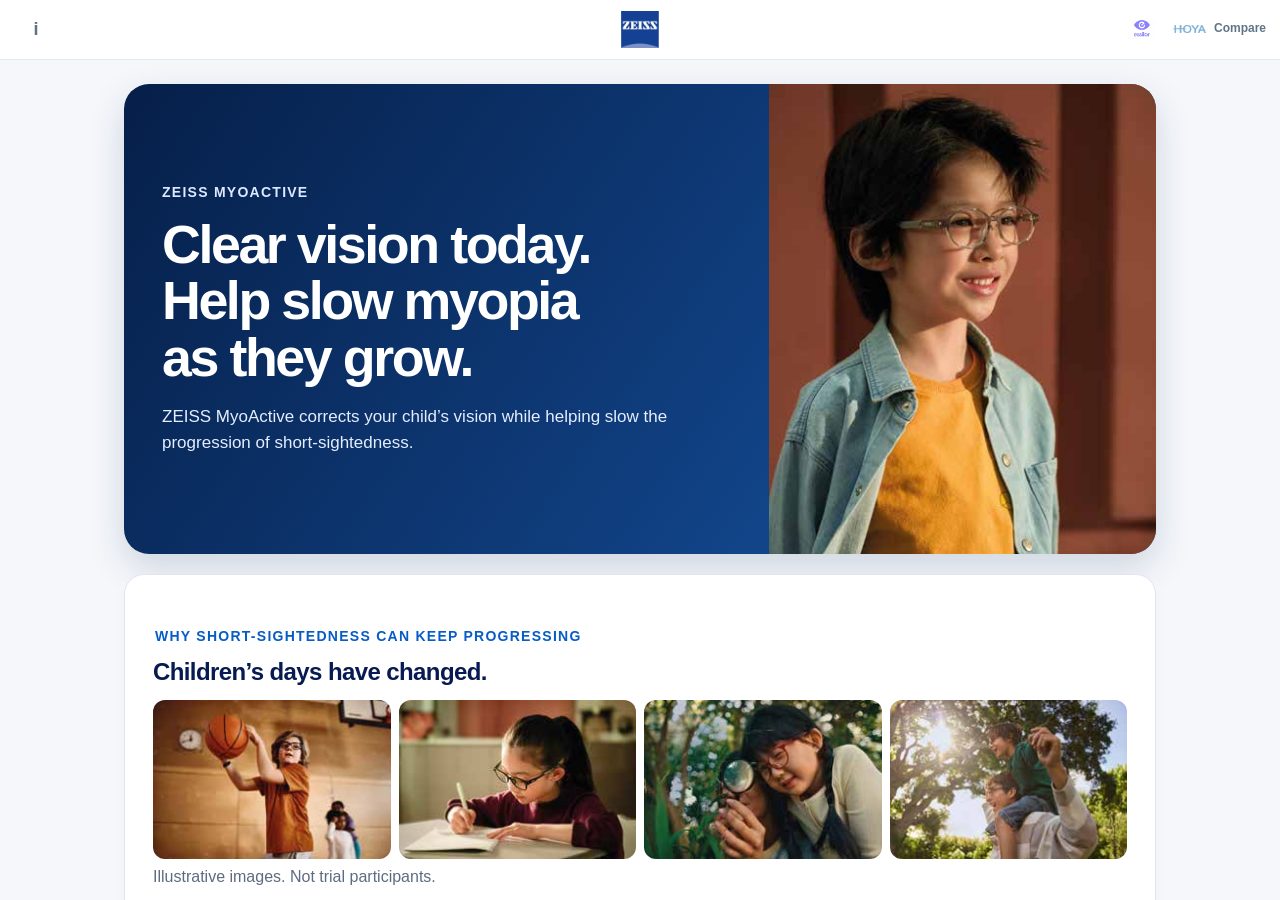
==== index.html @ d5e75822 "same but without logo print change" ====
<!doctype html>
<html lang="en">
<head>
  <meta charset="utf-8">
  <meta name="viewport" content="width=device-width,initial-scale=1,viewport-fit=cover">
  <meta name="theme-color" content="#173a56">
  <meta name="maxiview-myopia-release" content="2026-11-24-r1.18-r15-printing-preserved">
  <title>Myopia Management · Maxiview</title>
  <meta name="description" content="Compare Essilor Stellest, HOYA MiYOSMART and ZEISS MyoActive lens choices at Maxiview Optometrist.">
  <link rel="stylesheet" href="hub.css">
  <link rel="stylesheet" href="model-themes.css">
  <script defer src="catalogues/hoya/catalogue-data.js"></script>
  <script defer src="catalogues/zeiss/catalogue-data.js"></script>
  <script defer src="catalogue-data.js"></script>
  <script defer src="consultation-copy.js"></script>
  <script defer src="hub.js"></script>
</head>
<body>
  <div class="hub-shell">
    <header class="hub-header">
      <h1 id="hubTitle" class="visually-hidden">Myopia management</h1>
      <button id="hubInfo" class="hub-info" type="button" aria-label="Product information">i</button>
      <button id="hubHome" class="hub-home" type="button" aria-label="Return to lens options" hidden>‹</button>
      <button id="activeBrandTitle" class="hub-active-brand" type="button" aria-label="ZEISS">
        <img id="activeBrandLogo" class="active-brand-logo" src="catalogues/zeiss/assets/zeiss-logo.png" alt="ZEISS">
      </button>
      <div id="compareBrandTitles" class="hub-compare-brands" role="group" aria-label="Open a brand catalogue" hidden>
        <button id="compare-title-stellest" class="compare-brand-title" type="button" data-brand-tab="stellest" aria-label="Open Essilor catalogue"><img class="active-brand-logo" src="catalogues/stellest/assets/essilor-logo.png" alt="Essilor"></button>
        <button id="compare-title-hoya" class="compare-brand-title" type="button" data-brand-tab="hoya" aria-label="Open HOYA catalogue"><img class="active-brand-logo" src="catalogues/hoya/assets/hoya-logo.png" alt="HOYA"></button>
        <button id="compare-title-zeiss" class="compare-brand-title" type="button" data-brand-tab="zeiss" aria-label="Open ZEISS catalogue"><img class="active-brand-logo" src="catalogues/zeiss/assets/zeiss-logo.png" alt="ZEISS"></button>
      </div>
      <nav class="hub-tabs" aria-label="Lens catalogues and comparison">
        <button id="tab-stellest" class="hub-tab brand-stellest" type="button" aria-controls="panel-stellest" data-tab="stellest" aria-label="Open Essilor catalogue"><img class="tab-brand-logo" src="catalogues/stellest/assets/essilor-logo.png" alt="Essilor"></button>
        <button id="tab-hoya" class="hub-tab brand-hoya" type="button" aria-controls="panel-hoya" data-tab="hoya" aria-label="Open HOYA catalogue"><img class="tab-brand-logo" src="catalogues/hoya/assets/hoya-logo.png" alt="HOYA"></button>
        <button id="tab-zeiss" class="hub-tab brand-zeiss" type="button" aria-controls="panel-zeiss" data-tab="zeiss" aria-label="Open ZEISS catalogue" hidden><img class="tab-brand-logo" src="catalogues/zeiss/assets/zeiss-logo.png" alt="ZEISS"></button>
        <button id="tab-compare" class="hub-tab" type="button" aria-controls="panel-compare" data-tab="compare">Compare</button>
      </nav>
    </header>
    <main class="hub-main">
      <section id="panel-stellest" class="brand-panel" role="tabpanel" aria-labelledby="tab-stellest"></section>
      <section id="panel-hoya" class="brand-panel" role="tabpanel" aria-labelledby="tab-hoya" hidden></section>
      <section id="panel-zeiss" class="brand-panel" role="tabpanel" aria-labelledby="tab-zeiss" hidden></section>
      <section id="panel-compare" class="comparison-panel" role="tabpanel" aria-labelledby="tab-compare" hidden>
        <div id="comparisonSticky" class="comparison-sticky-head" aria-hidden="true" hidden></div>
        <div id="comparisonContent" class="comparison-content" tabindex="0"><div id="comparisonBody"></div></div>
      </section>
    </main>
  </div>
  <div id="lensDialog" class="overlay" role="dialog" aria-modal="true" aria-labelledby="lensChooserTitle" aria-describedby="lensChooserHelp" hidden>
    <div class="dialog-sheet lens-sheet">
      <div class="dialog-head"><div><h2 id="lensChooserTitle" tabindex="-1">Choose a lens</h2><p id="lensChooserHelp"></p></div><button id="closeLensChooser" class="secondary-button" type="button" aria-label="Close lens chooser">×</button></div>
      <div id="lensChoices" class="lens-choices"></div>
      <div class="dialog-actions"><button id="cancelLensChooser" class="secondary-button" type="button">Cancel</button></div>
    </div>
  </div>
  <div id="frameDialog" class="overlay" role="dialog" aria-modal="true" aria-labelledby="frameTitle" hidden>
    <div class="dialog-sheet">
      <div class="dialog-head"><div><h2 id="frameTitle">Frame</h2><p id="frameIntro"></p></div><button id="closeFrame" class="secondary-button" type="button" aria-label="Close frame settings">×</button></div>
      <div class="frame-field"><label for="frameAmount">Frame</label><input id="frameAmount" type="number" inputmode="numeric" min="0" max="99999" step="1" placeholder="Not added"><button id="removeFrame" class="secondary-button" type="button" aria-label="Remove frame" title="Remove frame">✕</button></div>
      <button id="frameComplimentary" class="complimentary-button" type="button" aria-pressed="false">Make frame complimentary</button>
      <div class="dialog-total"><span>Frame</span><strong id="frameTotal">Not added</strong></div>
      <div class="dialog-actions"><button id="cancelFrame" class="secondary-button" type="button">Cancel</button><button id="saveFrame" class="primary-button" type="button">Apply frame</button></div>
    </div>
  </div>
  <div id="hubStatus" class="visually-hidden" role="status" aria-live="polite"></div>
  <div id="hubToast" class="hub-toast" role="status" aria-live="polite"></div>
  <noscript>This catalogue requires JavaScript to compare lenses and prepare labels.</noscript>
</body>
</html>
---- hub.css ----
/* Maxiview Myopia Catalogue: isolated brand panels and shared comparison. */
:root{
  color-scheme:light;
  --hub-bg:#f5f7fb;
  --hub-card:#fff;
  --hub-ink:#173a56;
  --hub-text:#263c50;
  --hub-muted:#607488;
  --hub-line:#dce5ed;
  --hub-accent:#086a86;
  --hub-soft:#edf5f8;
  --hub-radius:19px;
  --brand-color:#086a86;
  --brand-soft:#edf7f8;
}
*{box-sizing:border-box}
html{height:100%;font-size:16px;-webkit-text-size-adjust:100%;scroll-behavior:auto}
body{height:100vh;height:100dvh;min-height:0;margin:0;overflow:hidden;background:var(--hub-bg);color:var(--hub-text);font-family:-apple-system,BlinkMacSystemFont,"Segoe UI",Roboto,Arial,sans-serif;font-size:1rem;line-height:1.5;-webkit-font-smoothing:antialiased}
[hidden]{display:none!important}
.visually-hidden{position:absolute;width:1px;height:1px;padding:0;margin:-1px;overflow:hidden;clip:rect(0,0,0,0);white-space:nowrap;border:0}
button,input,select{font:inherit}
button,input,select,a{-webkit-tap-highlight-color:transparent}
button{cursor:pointer;touch-action:manipulation}
button:disabled{cursor:default;opacity:.55}
button:focus-visible,input:focus-visible,select:focus-visible,a:focus-visible,summary:focus-visible,.comparison-scroll:focus-visible{outline:3px solid #2587b6;outline-offset:4px}
button:focus:not(:focus-visible){outline:none}
a{color:var(--hub-accent);text-underline-offset:3px}
.hub-shell{height:100vh;height:100dvh;min-width:0;min-height:0;display:grid;grid-template-rows:auto minmax(0,1fr);overflow:hidden}
.hub-header{position:relative;z-index:5;display:flex;align-items:center;justify-content:flex-start;gap:3px;min-width:0;min-height:60px;padding:7px max(14px,env(safe-area-inset-right)) 8px max(14px,env(safe-area-inset-left));background:var(--hub-card);border-bottom:1px solid rgba(96,116,136,.16)}
.hub-info,.hub-home{display:grid;place-items:center;flex:0 0 44px;width:44px;height:44px;min-width:44px;min-height:44px;padding:0;border:0;border-radius:7px;background:transparent;color:#5d7285;font-size:1.125rem;line-height:1;font-weight:700}
.hub-info:hover,.hub-home:hover{background:#f4f7f9;color:var(--hub-ink)}
.hub-info:focus-visible,.hub-home:focus-visible{outline-offset:-2px}
.hub-active-brand{position:absolute;left:50%;top:50%;transform:translate(-50%,-50%);display:flex;align-items:center;justify-content:center;min-width:44px;min-height:44px;max-width:120px;border:0;padding:0;background:transparent;color:var(--hub-ink);font-size:1.0625rem;line-height:1.2;font-weight:750;letter-spacing:-.02em;white-space:nowrap;pointer-events:auto}
.active-brand-logo{display:block;width:auto;height:38px;max-width:92px;object-fit:contain;opacity:1}
.hub-tabs{display:flex;align-items:center;justify-content:flex-end;flex-wrap:nowrap;gap:3px;width:auto;max-width:min(200px,100%);min-width:0;margin:0 0 0 auto}
.hub-tab{position:relative;display:flex;align-items:center;justify-content:center;flex:0 0 44px;gap:0;width:44px;height:44px;min-width:44px;min-height:44px;padding:0;border:0;border-radius:5px;background:transparent;color:var(--hub-muted);font-size:.75rem;line-height:1.3;font-weight:650;text-align:center;white-space:nowrap;transition:background .15s ease,color .15s ease}
#tab-compare{flex-basis:52px;width:52px}
.tab-brand-logo{display:block;width:auto;height:20px;max-width:34px;object-fit:contain;opacity:.5;transition:opacity .15s ease}
.hub-tab:hover .tab-brand-logo,.hub-tab:focus-visible .tab-brand-logo{opacity:.85}
.hub-tab:hover{background:#f5f8fa;color:var(--hub-ink)}
.hub-tab[aria-current="page"]{background:#f3f6f8;color:var(--hub-ink);box-shadow:none}
.hub-tab:focus-visible{outline-offset:-2px}
.brand-stellest,[data-brand="stellest"]{--brand-color:#087d8b;--brand-soft:#eef8f8}
.brand-hoya,[data-brand="hoya"]{--brand-color:#0065af;--brand-soft:#eef5fe}
.brand-zeiss,[data-brand="zeiss"]{--brand-color:#0b3d88;--brand-soft:#eff4fc}
.hub-main{position:relative;min-width:0;min-height:0;overflow:hidden}
.brand-panel{width:100%;height:100%;min-width:0;min-height:0;overflow:hidden}
.catalogue-frame{display:block;width:100%;height:100%;min-width:0;min-height:0;border:0;background:var(--hub-bg)}
.comparison-panel{position:relative;width:100%;height:100%;min-width:0;min-height:0;overflow:hidden}
.comparison-sticky-head{position:absolute;z-index:4;overflow:hidden;pointer-events:none;background:#edf4f8;box-shadow:0 3px 8px rgba(17,52,75,.09)}
.comparison-sticky-head .comparison-sticky-table{margin:0;transform-origin:top left}
.comparison-content{height:100%;min-width:0;min-height:0;overflow-y:auto;overscroll-behavior-y:contain;-webkit-overflow-scrolling:touch;padding:26px max(24px,env(safe-area-inset-right)) max(30px,env(safe-area-inset-bottom)) max(24px,env(safe-area-inset-left))}
.comparison-content>*{width:min(1200px,100%);margin-left:auto;margin-right:auto}
#comparisonBody{min-width:0}
.comparison-content:focus-visible{outline:3px solid #2587b6;outline-offset:-3px}
.comparison-heading{margin-top:0;margin-bottom:21px}
.comparison-heading h2{margin:0 0 10px;color:var(--hub-ink);font-size:1.75rem;line-height:1.2;font-weight:800;letter-spacing:-.035em}
.comparison-heading h3{margin:0 0 8px;color:var(--hub-ink);font-size:1.25rem;line-height:1.35;font-weight:800;letter-spacing:-.02em}
.comparison-heading p{font-size:1rem;line-height:1.55;color:var(--hub-muted);margin:0;max-width:54rem}
/* One comparison surface: identities, utilities, values and review actions share columns. */
.comparison-controls{display:flex;flex-wrap:wrap;align-items:center;justify-content:space-between;gap:8px 16px;margin-top:0;margin-bottom:16px}
.comparison-controls button{min-width:44px;min-height:44px;padding:8px 11px;border:1px solid #cfdce6;border-radius:8px;background:#fff;color:var(--hub-ink);font-size:.875rem;line-height:1.4;font-weight:700;text-align:center;overflow-wrap:anywhere}
.comparison-controls button:hover{background:#f4f8fa;border-color:#bccfdd}
.frame-summary{display:flex;flex-wrap:wrap;align-items:center;gap:5px 9px;min-width:0;color:var(--hub-muted);font-size:.875rem;line-height:1.45}
.frame-summary strong{color:var(--hub-ink);font-weight:750}
.frame-summary .complimentary-stack{display:inline-flex;flex-direction:row;align-items:baseline;gap:7px}
.frame-summary #openFrame{border-color:transparent;background:transparent;padding-left:6px;padding-right:6px;font-size:.8125rem;color:#526d81;text-decoration:underline;text-underline-offset:3px}
.frame-summary #openFrame:hover{background:#f0f5f8;color:var(--hub-ink)}
#addLens{margin-left:auto}
.option-tools{display:flex;flex-wrap:wrap;align-items:center;gap:2px 10px;min-width:0;margin-left:-4px;margin-right:-4px}
.choice-tool{min-width:44px;min-height:44px;padding:6px 4px;border:0;border-radius:5px;background:transparent;color:#536e82;font-size:.8125rem;line-height:1.35;font-weight:700;text-align:left;white-space:nowrap}
.choice-tool:hover{background:#f0f5f8;color:var(--hub-ink)}
.comparison-tools-row th,.comparison-tools-row td{padding-top:5px!important;padding-bottom:5px!important;background:#fff}
.dialog-actions button,.primary-button,.secondary-button{min-height:48px;border:1px solid var(--hub-line);border-radius:13px;padding:12px 17px;font-size:.9375rem;line-height:1.4;font-weight:750;text-align:center;overflow-wrap:anywhere}
.secondary-button{background:var(--hub-card);color:var(--hub-ink)}
.secondary-button:hover{background:#f1f6fa;border-color:#c5d6e2}
.primary-button{background:var(--hub-ink);border-color:var(--hub-ink);color:#fff}
.primary-button:hover{background:#0b2f49;border-color:#0b2f49}
.use-lens-button{display:inline-flex;align-items:center;justify-content:center;min-width:44px;min-height:44px;max-width:100%;padding:10px 13px;border:1px solid #c8d8e3;border-radius:9px;background:#f2f7fa;color:var(--hub-ink);font-size:.875rem;line-height:1.4;font-weight:750;text-align:center;white-space:normal}
.use-lens-button:hover{background:#e8f1f6;border-color:#a9c2d3}
.comparison-price{display:grid;justify-items:start;gap:5px;min-width:0;color:var(--hub-ink);font-size:1rem;line-height:1.4}
.comparison-price strong{font-size:1.35rem;line-height:1.25;font-weight:800;letter-spacing:-.02em}
.comparison-price small{margin-top:0!important;color:var(--hub-muted);font-size:.8125rem;line-height:1.5;font-weight:600;letter-spacing:0}
.comparison-price+.use-lens-button{margin-top:13px}
.review-row td{background:#fafcfd}
.review-row td>.use-lens-button:first-child{margin-top:0}
.comparison-scroll{position:relative;min-width:0;max-width:1200px;overflow-x:auto;overscroll-behavior-inline:contain;-webkit-overflow-scrolling:touch;border:1px solid #d4e0e9;border-radius:17px;background:var(--hub-card);margin-top:0;margin-bottom:22px}
.comparison-table{width:100%;min-width:0;table-layout:fixed;border-collapse:separate;border-spacing:0;color:var(--hub-ink)}
.comparison-table[data-count="1"]{min-width:0}
.comparison-table[data-count="2"]{min-width:520px}
.comparison-table[data-count="3"]{min-width:720px}
.scroll-cue{display:none;position:sticky;left:0;max-width:100%;margin:0;padding:7px 12px;border-bottom:1px solid #e1e9f0;background:#f7fafc;color:#657b8f;font-size:.75rem;line-height:1.4;text-align:right;pointer-events:none}
.comparison-scroll.has-overflow>.scroll-cue{display:block}
.comparison-table caption{padding:17px 18px;text-align:left;background:#f8fafc;border-bottom:1px solid var(--hub-line);font-size:1rem;line-height:1.45;font-weight:800}
.comparison-table caption.visually-hidden{padding:0;margin:-1px;border:0;background:transparent}
.comparison-table th,.comparison-table td{vertical-align:top;text-align:left;min-width:0;padding:16px 17px;border-bottom:1px solid #e1e9f0;border-right:1px solid #e1e9f0;font-size:.9375rem;line-height:1.5;overflow-wrap:anywhere}
.comparison-table thead th{background:#edf4f8;color:var(--hub-ink);font-size:1rem;line-height:1.4;font-weight:800;padding-top:19px;padding-bottom:19px}
.comparison-table .row-heading,.comparison-table tbody th{width:25%;background:#f7fafc;color:#5c7287;font-size:.875rem;font-weight:750}
.comparison-table[data-count="3"] .row-heading,.comparison-table[data-count="3"] tbody th{width:22%}
.comparison-table thead .row-heading{background:#edf4f8;color:var(--hub-ink)}
.comparison-table th:last-child,.comparison-table td:last-child{border-right:0}
.comparison-table tbody tr:last-child th,.comparison-table tbody tr:last-child td{border-bottom:0}
.comparison-table td strong,.comparison-table th strong{font-weight:800}
.comparison-table td small,.comparison-table .cell-note{display:block;font-size:.8125rem;line-height:1.5;color:var(--hub-muted);margin-top:6px}
.comparison-table .comparison-section th,.comparison-table .section-heading-row th,.comparison-table tr[data-section] th{background:#edf4f8;color:var(--hub-ink);font-size:.9375rem;font-weight:800;letter-spacing:0;padding-top:14px;padding-bottom:14px}
.comparison-table .comparison-product-name{display:block;margin:4px 0;font-size:1rem;font-weight:800;color:var(--hub-ink)}
.comparison-table .comparison-brand{display:block;font-size:.75rem;letter-spacing:.04em;font-weight:850;text-transform:none;color:var(--brand-color)}
.comparison-table .comparison-style{display:block;margin-top:5px;color:var(--hub-muted);font-size:.8125rem;line-height:1.4;font-weight:650}
/* Model identity stays the same in the main, repeated and pinned headings. */
.comparison-table thead th.model-identity-band{background:linear-gradient(125deg,var(--model-start,var(--brand-color)),var(--model-end,var(--brand-color)));color:var(--model-ink,#fff)}
.comparison-table th.model-identity-band .comparison-brand,.comparison-table th.model-identity-band .comparison-technology{display:block;color:var(--model-muted,var(--model-ink,#fff));font-size:.75rem;line-height:1.45;font-weight:750;letter-spacing:.035em}
.comparison-table th.model-identity-band .comparison-technology{margin-top:4px}
.comparison-table th.model-identity-band .comparison-product-name{margin:7px 0;color:var(--model-ink,#fff);font-size:1.5rem;line-height:1.2;font-weight:850;letter-spacing:-.025em}
.comparison-table th.model-identity-band .comparison-style,.comparison-table th.model-identity-band .comparison-index{display:block;color:var(--model-muted,var(--model-ink,#fff));font-size:.8125rem;line-height:1.45;font-weight:650;letter-spacing:0}
.comparison-table th.model-identity-band .comparison-style{margin-top:7px}
.comparison-table th.model-identity-band .comparison-index{margin-top:4px;font-size:.75rem}
.comparison-table .lens-price-row th,.comparison-table .lens-price-row td{vertical-align:middle}
.comparison-table .lens-price-row td strong{display:block;font-size:1.25rem;line-height:1.3;letter-spacing:-.02em}
.comparison-table .total-row th,.comparison-table .total-row td{background:#edf6f8;color:var(--hub-ink)}
.comparison-table .total-row td strong{font-size:1.125rem}
dl.replacement-terms{margin:0;padding:13px 14px;border:1px solid #cbd7e1;border-radius:12px;background:#eef3f7;color:#173a56}
.replacement-terms dt{margin:10px 0 2px;font-size:.8125rem;line-height:1.4;font-weight:700;color:#173a56}
.replacement-terms dt:first-child{margin-top:0}
.replacement-terms dd{margin:0;color:#173a56;font-size:.9375rem;line-height:1.5;overflow-wrap:anywhere}
.replacement-terms dd:first-of-type,.replacement-terms dd:last-of-type{font-weight:750}
.comparison-table dl.replacement-terms small{color:#173a56;font-weight:500}
.replacement-terms>div+div{margin-top:10px}
.evidence-details{border:1px solid var(--hub-line);border-radius:16px;background:var(--hub-card);margin-top:0;margin-bottom:0;overflow:hidden}
#comparisonBody>.evidence-details+.evidence-details{margin-top:12px}
.evidence-details>summary{display:flex;align-items:center;justify-content:space-between;gap:14px;min-height:54px;padding:15px 20px;color:var(--hub-ink);font-size:.9375rem;line-height:1.45;font-weight:750;cursor:pointer;list-style:none}
.evidence-details>summary::-webkit-details-marker{display:none}
.evidence-details>summary::after{content:'+';font-size:1.5rem;line-height:1;font-weight:500;flex:0 0 auto}
.evidence-details[open]>summary{border-bottom:1px solid var(--hub-line)}
.evidence-details[open]>summary::after{content:'−'}
.evidence-details>div,.evidence-details>section{padding:17px 20px}
.evidence-details>div>.comparison-scroll{margin-bottom:0}
.evidence-details p{font-size:.9375rem;line-height:1.55;color:#526a7f;margin:0 0 12px}
.evidence-details p:last-child{margin-bottom:0}
.evidence-details h3{font-size:1rem;line-height:1.4;color:var(--hub-ink);margin:0 0 9px}
.overlay{position:fixed;z-index:40;inset:0;display:grid;place-items:center;min-width:0;padding:24px;background:rgba(9,29,47,.38);backdrop-filter:blur(4px);overflow:auto;overscroll-behavior:contain}
dialog.overlay:not([open]){display:none}
.dialog-sheet{width:min(560px,100%);min-width:0;max-height:calc(100vh - 48px);max-height:calc(100dvh - 48px);overflow-y:auto;overscroll-behavior-y:contain;-webkit-overflow-scrolling:touch;padding:24px;background:var(--hub-card);border:1px solid rgba(219,230,239,.9);border-radius:23px;box-shadow:0 22px 60px rgba(9,29,47,.22)}
.dialog-head{display:flex;align-items:flex-start;justify-content:space-between;gap:15px;margin:0 0 20px}
.dialog-head>div{min-width:0}
.dialog-head h2{font-size:1.4rem;line-height:1.3;font-weight:800;letter-spacing:-.025em;color:var(--hub-ink);margin:0 0 7px}
.dialog-head p{color:var(--hub-muted);font-size:.9375rem;line-height:1.5;margin:0}
.dialog-head button,.dialog-close{display:grid;place-items:center;flex:0 0 auto;width:44px;height:44px;min-width:44px;min-height:44px;padding:0;border:0;border-radius:12px;background:#edf3f7;color:var(--hub-ink);font-size:1.5rem;line-height:1;font-weight:700}
.lens-sheet{width:min(720px,100%)}
.lens-choices{display:grid;gap:22px;min-width:0}
.lens-group{min-width:0}
.lens-group h3{margin:0 0 11px;padding-bottom:9px;border-bottom:1px solid #dce6ee;color:var(--brand-color);font-size:1rem;line-height:1.4;font-weight:800}
.lens-option{display:grid;grid-template-columns:minmax(0,1fr) auto;align-items:center;gap:13px;width:100%;min-width:0;min-height:64px;margin-top:9px;padding:13px 15px;border:1px solid #d4e1ea;border-radius:11px;background:#fff;color:var(--hub-ink);text-align:left}
.lens-option:hover:not(:disabled){background:#f5f9fb;border-color:#afc7d7}
.lens-option[aria-pressed="true"]{border-color:#789fb5;background:#f0f6fa;box-shadow:inset 0 0 0 1px #789fb5}
.lens-option:disabled{opacity:.5;cursor:default}
.lens-option-copy{min-width:0;overflow-wrap:anywhere}
.lens-option-copy strong{display:block;font-size:.9375rem;line-height:1.45;font-weight:750}
.lens-option-copy small{display:block;margin-top:4px;color:var(--hub-muted);font-size:.8125rem;line-height:1.5;font-weight:600}
.lens-option-price{display:flex;flex-direction:column;align-items:flex-end;gap:3px;color:var(--hub-ink);font-size:1.0625rem;line-height:1.4;font-weight:800;white-space:nowrap}
.lens-option-price small{display:block;color:var(--hub-muted);font-size:.75rem;line-height:1.4;font-weight:600}
/* The rail identifies the model; a separate neutral check identifies selection. */
.lens-option[data-model-theme]{position:relative;padding-left:43px;background:#fff}
.lens-option[data-model-theme]::before{content:'';position:absolute;left:0;top:12px;bottom:12px;width:5px;border-radius:0 4px 4px 0;background:linear-gradient(180deg,var(--model-start,var(--brand-color)),var(--model-end,var(--brand-color)));pointer-events:none}
.lens-option[data-model-theme]::after{content:'';position:absolute;left:14px;top:50%;transform:translateY(-50%);display:grid;place-items:center;width:18px;height:18px;border:1.5px solid #9fb2c1;border-radius:50%;background:#fff;color:#fff;font-size:.75rem;line-height:1;font-weight:850;pointer-events:none}
.lens-option[data-model-theme]:hover:not(:disabled){background:#f7fafc;border-color:#a9becd}
.lens-option[data-model-theme][aria-pressed="true"]{background:#f7fafc;border-color:#173a56;box-shadow:inset 0 0 0 1px #173a56}
.lens-option[data-model-theme][aria-pressed="true"]::after{content:'✓';background:#173a56;border-color:#173a56}
.catalogue-current{display:block;margin-top:6px;color:#667d90;font-size:.8125rem;line-height:1.4;font-weight:600}
.frame-field{display:grid;gap:9px;margin:0 0 18px;min-width:0}
.frame-field label,.frame-field>span{font-size:1rem;line-height:1.4;font-weight:750;color:var(--hub-ink)}
.frame-field input{display:block;width:100%;min-width:0;min-height:52px;padding:12px 14px;border:1px solid #c8d9e4;border-radius:12px;background:#f9fbfd;color:var(--hub-ink);font-size:1.125rem;line-height:1.4}
.package-section,.package-controls{margin:18px 0 0;padding-top:18px;border-top:1px solid #e1e9f0}
.package-section h3,.package-controls h3{font-size:1rem;line-height:1.4;color:var(--hub-ink);margin:0 0 8px}
.follow-row{display:grid;grid-template-columns:24px minmax(0,1fr) auto;align-items:center;gap:10px;width:100%;min-width:0;min-height:54px;margin:0;padding:12px 0;border:0;border-bottom:1px solid #e2eaf0;background:transparent;color:var(--hub-text);font-size:.9375rem;line-height:1.4;text-align:left}
.follow-row:last-child{border-bottom:0}
.follow-row input[type="checkbox"]{width:22px;height:22px;margin:0;accent-color:var(--hub-accent)}
.follow-row .follow-name,.follow-row>span:first-of-type{min-width:0;overflow-wrap:anywhere}
.follow-row .follow-status,.follow-row .follow-price{white-space:nowrap;color:var(--hub-ink);font-size:.9375rem;line-height:1.4;font-weight:750;text-align:right}
.tick{width:21px;height:21px;display:flex;align-items:center;justify-content:center;border:2px solid #aebfcf;border-radius:6px;background:#fff;color:#fff;font-size:.75rem;font-weight:800}
.follow-row[aria-pressed="true"] .tick,.follow-row.selected .tick{border-color:var(--hub-accent);background:var(--hub-accent)}
.complimentary-stack{display:flex;flex-direction:column;align-items:flex-end;gap:4px;min-width:0}
.complimentary-stack s{font-size:.8125rem;line-height:1.35;font-weight:650;color:#6d7e8e}
.complimentary-stack .complimentary-pill,.complimentary-pill{display:inline-block;padding:4px 8px;border-radius:8px;background:#eaf4f8;color:var(--hub-accent);font-size:.75rem;line-height:1.35;font-weight:800;letter-spacing:0}
.complimentary-button,.hold-button{display:block;width:100%;min-height:46px;margin-top:10px;padding:10px 13px;border:1px solid #cfdfe8;border-radius:12px;background:#f2f7fa;color:var(--hub-ink);font-size:.875rem;line-height:1.4;font-weight:750;text-align:center;touch-action:manipulation}
.complimentary-button[aria-pressed="true"],.hold-button[aria-pressed="true"]{border-color:var(--hub-accent);background:#eaf5f8;color:var(--hub-accent)}
.dialog-total{display:flex;align-items:baseline;justify-content:space-between;gap:15px;margin-top:18px;padding:16px 17px;border:1px solid #cbdee7;border-radius:13px;background:var(--hub-soft);color:var(--hub-ink);font-size:1rem;font-weight:750}
.dialog-total strong{font-size:1.4rem;white-space:nowrap}
.dialog-actions{display:grid;grid-template-columns:minmax(0,1fr) minmax(0,1fr);gap:11px;margin-top:20px}
.dialog-actions button{min-width:0}
.hub-toast{position:fixed;z-index:60;left:50%;bottom:max(16px,env(safe-area-inset-bottom));width:max-content;max-width:calc(100% - 28px);padding:12px 17px;border-radius:14px;background:#173247;color:#fff;box-shadow:0 8px 25px rgba(9,29,47,.16);font-size:.9375rem;line-height:1.45;text-align:center;pointer-events:none;opacity:0;transform:translate(-50%,12px);transition:opacity .15s ease,transform .15s ease}
.hub-toast.show,.hub-toast.is-visible{opacity:1;transform:translate(-50%,0)}
@media(max-width:900px){
  .comparison-table th,.comparison-table td{padding:15px}
}
@media(max-width:760px){
  .comparison-content{padding:22px 16px 26px}
  .comparison-heading h2{font-size:1.55rem}
  .comparison-controls{gap:10px}
}
@media(max-width:600px){
  .comparison-content{padding:21px 14px 25px}
  .comparison-heading{margin-bottom:17px}
  .comparison-heading h2{font-size:1.45rem}
  .comparison-heading p{font-size:.9375rem}
  .comparison-controls{gap:6px 12px;margin-bottom:16px}
  .comparison-scroll{border-radius:15px}
  .comparison-table th,.comparison-table td{padding:14px}
  .comparison-table[data-count="1"] th,.comparison-table[data-count="1"] td{padding:12px 9px}
  .comparison-table[data-count="1"] tbody th{font-size:.8125rem}
  .comparison-table[data-count="1"] td{font-size:.875rem}
  .comparison-table[data-count="1"] thead th{font-size:.9375rem}
  .comparison-table[data-count="1"] .comparison-product-name{font-size:.9375rem}
  .comparison-table th.model-identity-band .comparison-product-name{font-size:1.25rem}
  .comparison-table[data-count="1"] th.model-identity-band .comparison-product-name{font-size:1.2rem}
  .comparison-price strong{font-size:1.25rem}
  .replacement-terms dd{font-size:.875rem}
  .lens-option{gap:10px;padding:12px}
  .lens-option-price{font-size:1rem}
  .evidence-details>summary{padding:15px 17px}
  .evidence-details>div,.evidence-details>section{padding:16px 17px}
  .overlay{padding:14px}
  .dialog-sheet{padding:21px 20px;border-radius:19px;max-height:calc(100vh - 28px);max-height:calc(100dvh - 28px)}
  .dialog-head{gap:11px}
  .dialog-head h2{font-size:1.25rem}
  .dialog-head p{font-size:.875rem}
  .dialog-actions{grid-template-columns:minmax(0,1fr)}
  .follow-row{font-size:.875rem}
}
@media(max-width:480px){
  .hub-header{display:grid;grid-template-columns:44px 44px minmax(0,1fr);grid-template-rows:44px 44px;column-gap:3px;row-gap:0;min-height:0;padding-left:max(12px,env(safe-area-inset-left));padding-right:max(12px,env(safe-area-inset-right))}
  .hub-info{grid-row:1;grid-column:1}
  .hub-home{grid-row:1;grid-column:2}
  .hub-active-brand{position:static;left:auto;top:auto;transform:none;grid-row:1;grid-column:1 / -1;justify-self:center;align-self:center}
  .hub-tabs{grid-row:2;grid-column:1 / -1;justify-self:end;margin:0}
}
@media(prefers-reduced-motion:reduce){
  *,*::before,*::after{scroll-behavior:auto!important;transition:none!important;animation:none!important}
}

/* Compare uses one centred, clickable logo group and no side tabs. */
.hub-compare-brands{position:absolute;left:50%;top:50%;transform:translate(-50%,-50%);display:flex;align-items:center;justify-content:center;gap:20px;max-width:calc(100% - 24px)}
.compare-brand-title{display:flex;align-items:center;justify-content:center;width:92px;min-width:44px;height:44px;min-height:44px;padding:0;border:0;border-radius:7px;background:transparent}
.compare-brand-title:hover{background:#f4f7f9}
.compare-brand-title:focus-visible{outline-offset:1px}
@media(max-width:480px){
  .hub-header.is-comparing{grid-template-rows:44px}
  .hub-compare-brands{position:static;left:auto;top:auto;transform:none;grid-row:1;grid-column:1 / -1;justify-self:center;gap:12px;max-width:100%}
  .compare-brand-title{width:76px}
  .compare-brand-title .active-brand-logo{max-width:76px;height:34px}
}

.compare-brand-title.is-selected .active-brand-logo{opacity:1}
.compare-brand-title.is-unselected .active-brand-logo{opacity:.4}
.compare-brand-title.is-unselected:hover .active-brand-logo,.compare-brand-title.is-unselected:focus-visible .active-brand-logo{opacity:.65}

/* strikethrough price: black so the discount is easy to see (Kelvin, 23 Nov 2026) */
.complimentary-stack s{color:#000!important;text-decoration-color:#000!important;text-decoration-thickness:2px;font-weight:700!important}

#removeFrame{width:44px;min-width:44px;padding:0;font-size:1.1rem;font-weight:900}
---- model-themes.css ----
/* One model palette shared by product cards, comparisons and summaries.
   Deliberately scoped: no print overlays, printer artwork or shared utilities. */
[data-model-theme="stellest"]{--model-start:#087d8b;--model-end:#07828c;--model-ink:#fff;--model-muted:#fff;--model-accent:#087d8b;--model-soft:#edf7f8}
[data-model-theme="stellest2"]{--model-start:#08265e;--model-end:#0d5991;--model-ink:#fff;--model-muted:#e5effb;--model-accent:#0d5991;--model-soft:#eff4fb}
[data-model-theme="miyosmart"]{--model-start:#1e60aa;--model-end:#1e60aa;--model-ink:#fff;--model-muted:#e9f1fc;--model-accent:#1e60aa;--model-soft:#eef4fb}
[data-model-theme="iq"]{--model-start:#ffb62d;--model-end:#ffb62d;--model-ink:#123b6a;--model-muted:#183e69;--model-accent:#925c00;--model-soft:#fff5df}
[data-model-theme="myoactive"]{--model-start:#061f49;--model-end:#1654a4;--model-ink:#fff;--model-muted:#dce9ff;--model-accent:#1654a4;--model-soft:#eef3fc}
.model-identity-band{background:linear-gradient(125deg,var(--model-start),var(--model-end));color:var(--model-ink)}
.model-identity-band .eyebrow,.model-identity-band .comparison-brand,.model-identity-band .comparison-technology{color:var(--model-muted);font-weight:750;line-height:1.45;letter-spacing:.045em}
.model-identity-band h1,.model-identity-band h3,.model-identity-band .comparison-product-name{color:var(--model-ink);font-size:clamp(1.7rem,2.8vw,2.25rem);font-weight:850;letter-spacing:-.035em;line-height:1.15;overflow-wrap:anywhere}
.model-identity-band p,.model-identity-band .model-choice-detail,.model-identity-band .comparison-style,.model-identity-band .comparison-index{color:var(--model-muted);font-size:.9375rem;font-weight:600;line-height:1.5;letter-spacing:0}
.model-choice-detail{margin:8px 0 6px}
.model-heading{padding:23px 25px;border-radius:20px 20px 0 0;margin:18px 0 0}
.model-heading .eyebrow{margin:0 0 8px}
.model-heading h3{margin:0}

.model-identity-band .model-index-detail{color:var(--model-muted);font-size:.875rem;font-weight:600;line-height:1.5}
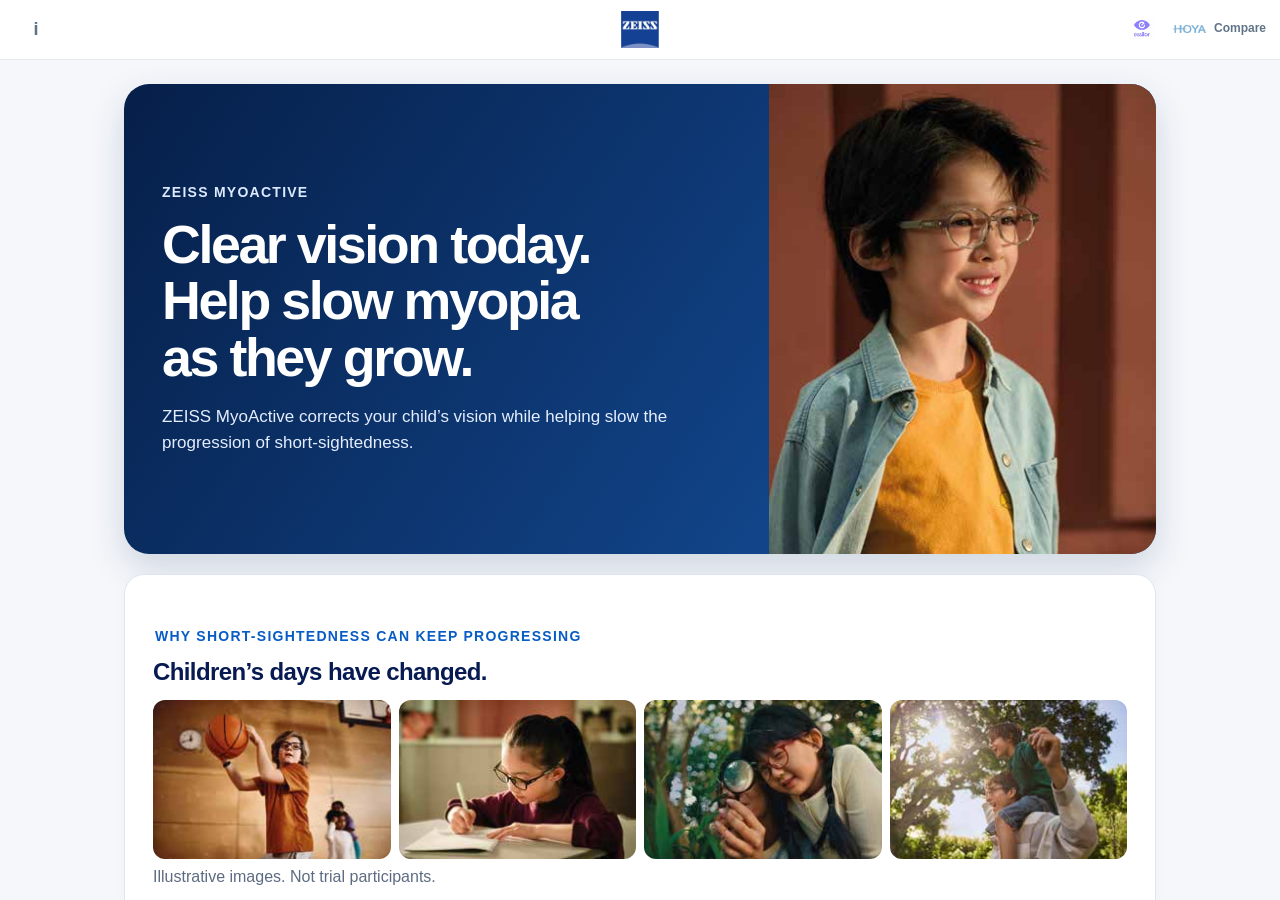
==== commit bea56c7f: "flashing disabled" ====
--- a/index.html
+++ b/index.html
@@ -4,7 +4,7 @@
   <meta charset="utf-8">
   <meta name="viewport" content="width=device-width,initial-scale=1,viewport-fit=cover">
   <meta name="theme-color" content="#173a56">
-  <meta name="maxiview-myopia-release" content="2026-11-24-r1.18-r15-printing-preserved">
+  <meta name="maxiview-myopia-release" content="2026-11-25-r1.29-stable-selection">
   <title>Myopia Management · Maxiview</title>
   <meta name="description" content="Compare Essilor Stellest, HOYA MiYOSMART and ZEISS MyoActive lens choices at Maxiview Optometrist.">
   <link rel="stylesheet" href="hub.css">
--- a/model-themes.css
+++ b/model-themes.css
@@ -15,3 +15,6 @@
 .model-heading h3{margin:0}
 
 .model-identity-band .model-index-detail{color:var(--model-muted);font-size:.875rem;font-weight:600;line-height:1.5}
+
+/* Selection changes must not replay a whole-screen fade. */
+.screen{animation:none}
